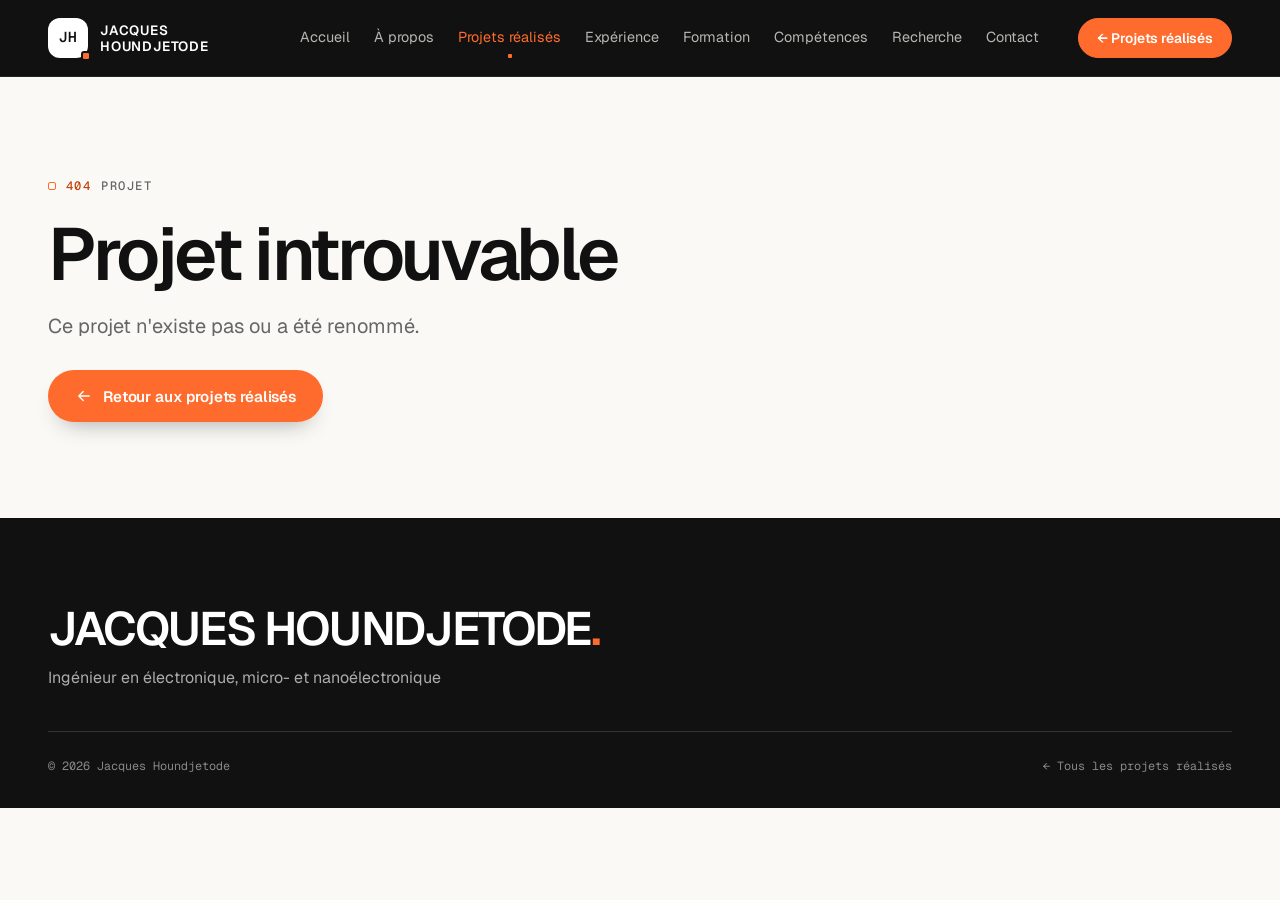
==== projet.html @ 28e97803 "Update portfolio skills section" ====
<!doctype html>
<html lang="fr">
<head>
  <meta charset="utf-8">
  <meta name="viewport" content="width=device-width, initial-scale=1, viewport-fit=cover">
  <title>Projet — Jacques Houndjetode</title>
  <meta name="description" content="Projet électronique de Jacques Houndjetode : conception de carte sous Altium Designer, matériel, PCB, fonctionnement et galerie.">
  <meta name="theme-color" content="#111111">
  <meta property="og:type" content="article">
  <meta property="og:locale" content="fr_FR">
  <meta property="og:title" content="Projet électronique — Jacques Houndjetode">
  <meta property="og:image" content="https://www.votre-domaine.com/assets/img/projets/esp32-typec.webp">
  <link rel="icon" href="assets/img/favicon.svg" type="image/svg+xml">
  <link rel="preconnect" href="https://fonts.googleapis.com">
  <link rel="preconnect" href="https://fonts.gstatic.com" crossorigin>
  <link href="https://fonts.googleapis.com/css2?family=Geist:wght@300..700&family=Geist+Mono:wght@400;500;600&display=swap" rel="stylesheet">
  <link rel="stylesheet" href="assets/css/styles.css">
</head>
<body>
  <a class="skip-link" href="#project-root">Aller au contenu</a>

  <header class="nav" id="nav">
    <div class="container nav__inner">
      <a href="index.html" class="nav__brand" aria-label="Jacques Houndjetode — accueil">
        <span class="brand-mark" aria-hidden="true">JH</span>
        <span class="nav__brand-text">Jacques<br>Houndjetode</span>
      </a>
      <nav aria-label="Navigation principale">
        <ul class="nav__links">
          <li><a href="index.html#accueil">Accueil</a></li>
          <li><a href="index.html#apropos">À propos</a></li>
          <li><a href="index.html#projets" class="is-active" aria-current="true">Projets réalisés</a></li>
          <li><a href="index.html#experience">Expérience</a></li>
          <li><a href="index.html#formation">Formation</a></li>
          <li><a href="index.html#expertise">Compétences</a></li>
          <li><a href="index.html#recherche">Recherche</a></li>
          <li><a href="index.html#contact">Contact</a></li>
        </ul>
      </nav>
      <div class="nav__actions">
        <a class="btn btn-sm btn-cv" href="index.html#projets">← Projets réalisés</a>
      </div>
    </div>
  </header>

  <main id="project-root" tabindex="-1"></main>

  <footer class="footer">
    <div class="container">
      <div class="footer__top">
        <div>
          <p class="footer__name">Jacques Houndjetode<span>.</span></p>
          <p class="footer__title">Ingénieur en électronique, micro- et nanoélectronique</p>
        </div>
        <ul class="footer__links" id="footer-links"></ul>
      </div>
      <div class="footer__bottom">
        <p>© <span id="year">2026</span> Jacques Houndjetode</p>
        <p><a href="index.html#projets">← Tous les projets réalisés</a></p>
      </div>
    </div>
  </footer>

  <script src="data/profile.js"></script>
  <script src="data/contact.js"></script>
  <script src="data/projects.js"></script>
  <script src="assets/js/components.js"></script>
  <script src="assets/js/project.js"></script>
</body>
</html>
---- assets/css/styles.css ----
/* =====================================================================
   JH — Portfolio ingénieur électronique
   Direction : éditorial clair, orange signature, pistes PCB à 90°.
   ===================================================================== */

/* ---------- Tokens ---------- */
:root {
  color-scheme: light;

  /* Fonds */
  --bg: #FAF9F6;                   /* blanc cassé chaud — fond général */
  --white: #FFFFFF;
  --warm: #FFF4ED;                 /* alternance chaude */
  --soft: #F1F0EC;
  --dark: #111111;                 /* header, Skills, footer */
  --dark-2: #181818;

  /* Texte */
  --ink: #111111;                  /* titres */
  --ink-2: #171717;                /* texte principal */
  --grey: #666666;                 /* texte secondaire */
  --grey-2: #8A8A85;
  --on-dark: #F5F5F0;              /* texte sur fond sombre */
  --line: rgba(17, 17, 17, 0.09);
  --line-2: rgba(17, 17, 17, 0.16);

  /* Orange — couleur signature */
  --orange: #FF6B2C;
  --orange-2: #FF9A62;             /* orange clair */
  --orange-dark: #E84D16;          /* orange foncé (hover) */
  --orange-pastel: #FFE5D6;
  --orange-text: #C2410C;          /* orange assombri pour petits textes sur fond clair (contraste AA) */
  --orange-soft: rgba(255, 107, 44, 0.09);
  --orange-line: rgba(255, 107, 44, 0.30);

  /* Cyan — univers technique */
  --cyan: #19C3D1;
  --cyan-2: #67E8F9;
  --cyan-dark: #087F8C;

  /* Vert PCB — touches ponctuelles */
  --pcb: #22C55E;

  --shadow-sm: 0 1px 2px rgba(17, 17, 17, 0.04), 0 4px 12px rgba(17, 17, 17, 0.04);
  --shadow: 0 2px 6px rgba(17, 17, 17, 0.04), 0 24px 48px -20px rgba(17, 17, 17, 0.18);
  --shadow-lg: 0 4px 10px rgba(17, 17, 17, 0.04), 0 40px 80px -30px rgba(17, 17, 17, 0.28);

  --font: "Geist", ui-sans-serif, system-ui, -apple-system, "Segoe UI", Roboto, sans-serif;
  --mono: "Geist Mono", ui-monospace, "SFMono-Regular", Menlo, Consolas, monospace;

  --r: 18px;
  --r-lg: 28px;
  --gutter: clamp(16px, 4vw, 48px);
  --maxw: 1240px;
  --nav-h: 76px;
  --ease: cubic-bezier(0.22, 1, 0.36, 1);
}

/* ---------- Base ---------- */
*, *::before, *::after { box-sizing: border-box; }
html { -webkit-text-size-adjust: 100%; scroll-behavior: smooth; scroll-padding-top: calc(var(--nav-h) + 8px); }
html.is-locked { overflow: hidden; }
body {
  margin: 0; background: var(--bg); color: var(--ink-2);
  font-family: var(--font); font-size: 1rem; line-height: 1.65;
  -webkit-font-smoothing: antialiased; -moz-osx-font-smoothing: grayscale; text-rendering: optimizeLegibility;
  overflow-x: hidden;
}
img, svg { display: block; max-width: 100%; }
a { color: inherit; text-decoration: none; }
button { font: inherit; color: inherit; }
h1, h2, h3, h4 { margin: 0; line-height: 1.08; font-weight: 600; letter-spacing: -0.025em; color: var(--ink); }
p { margin: 0; }
ul, ol { margin: 0; padding: 0; list-style: none; }
code { font-family: var(--mono); font-size: 0.85em; background: var(--soft); padding: 0.1em 0.4em; border-radius: 4px; }
::selection { background: var(--orange); color: #fff; }
:focus-visible { outline: 2px solid var(--orange); outline-offset: 3px; border-radius: 6px; }

.sr-only { position: absolute; width: 1px; height: 1px; padding: 0; margin: -1px; overflow: hidden; clip: rect(0 0 0 0); white-space: nowrap; border: 0; }
.skip-link { position: absolute; left: 16px; top: -60px; z-index: 200; background: var(--ink); color: #fff; padding: 10px 16px; border-radius: 999px; font-weight: 500; transition: top 0.2s; }
.skip-link:focus { top: 12px; }
.container { width: 100%; max-width: calc(var(--maxw) + var(--gutter) * 2); margin-inline: auto; padding-inline: var(--gutter); }
.mono { font-family: var(--mono); }
.icon { width: 18px; height: 18px; flex: none; }
.icon-xs { width: 14px; height: 14px; }

/* ---------- Typographie de section ---------- */
.section { position: relative; padding-block: clamp(88px, 12vw, 160px); }
.section--white { background: var(--white); border-block: 1px solid var(--line); }
.section--warm { background: var(--warm); }
/* Projets réalisés : fond orange clair nettement perceptible, cartes blanches */
.section--projects {
  --peach: #FFE5D6;
  --orange-text: #A93709;          /* plus foncé sur fond pêche (contraste AA) */
  background: linear-gradient(180deg, var(--bg) 0, var(--peach) clamp(80px, 10vw, 140px), var(--peach) calc(100% - clamp(80px, 10vw, 140px)), var(--bg) 100%);
}
.section--projects .eyebrow { color: var(--ink-2); }
.section--projects .lead { color: #5A4A40; }
.section--projects .project-card { background: var(--white); border-color: rgba(255, 107, 44, 0.18); box-shadow: 0 2px 4px rgba(17, 17, 17, 0.04), 0 18px 40px -28px rgba(17, 17, 17, 0.28); }
.section--projects .project-card:hover { border-color: var(--orange); box-shadow: 0 4px 10px rgba(17, 17, 17, 0.06), 0 40px 70px -34px rgba(17, 17, 17, 0.38); }
.section--projects .pc-meta span:last-child { color: var(--orange-text); }
.section--projects .pc-num { color: #fff; background: var(--orange); padding: 2px 7px; border-radius: 5px; }
.section--projects .pc-num::after { display: none; }
.section--projects .link-arrow { color: var(--orange-text); border-color: var(--orange); }
.section--projects .link-arrow:hover { color: var(--ink); border-color: var(--ink); }
.section--projects .filter { background: var(--white); border-color: rgba(255, 107, 44, 0.3); }
.section--projects .filter:hover { border-color: var(--orange); color: var(--orange-text); }
.section--projects .filter[aria-pressed="true"] { background: var(--orange); border-color: var(--orange); color: #fff; }
.section--projects .h2 { color: var(--ink); }
.section--projects .h2::after { content: "."; color: var(--orange); }
.section--projects .project-count { color: #5A4A40; }
.section-head { max-width: 820px; margin-bottom: clamp(40px, 6vw, 72px); }
.eyebrow {
  display: inline-flex; align-items: center; gap: 10px; margin-bottom: 22px;
  font-family: var(--mono); font-size: 0.76rem; font-weight: 500; letter-spacing: 0.12em; text-transform: uppercase; color: var(--grey);
}
.eyebrow b { color: var(--orange-text); font-weight: 500; }
.eyebrow::before { content: ""; width: 8px; height: 8px; border: 1.5px solid var(--orange); border-radius: 2px; }
.h2 { font-size: clamp(2.4rem, 1.4rem + 4vw, 4.6rem); letter-spacing: -0.045em; line-height: 0.98; }
.h3 { font-size: clamp(1.4rem, 1.1rem + 1vw, 2rem); letter-spacing: -0.03em; }
.lead { font-size: clamp(1.06rem, 0.98rem + 0.4vw, 1.25rem); color: var(--grey); margin-top: 20px; max-width: 62ch; line-height: 1.6; }

/* ---------- Boutons ---------- */
.btn {
  --h: 52px;
  display: inline-flex; align-items: center; justify-content: center; gap: 10px;
  height: var(--h); padding: 0 26px; border-radius: 999px;
  font-weight: 600; font-size: 0.95rem; letter-spacing: -0.01em; white-space: nowrap;
  border: 1.5px solid transparent; cursor: pointer;
  transition: transform 0.4s var(--ease), background-color 0.25s, border-color 0.25s, color 0.25s, box-shadow 0.4s var(--ease);
}
.btn .icon { transition: transform 0.4s var(--ease); }
.btn:hover .icon:last-of-type { transform: translateX(3px); }
.btn-sm { --h: 40px; padding: 0 18px; font-size: 0.86rem; }
.btn-lg { --h: 58px; padding: 0 32px; font-size: 1rem; }
.btn-primary { background: var(--orange); color: #fff; box-shadow: 0 12px 24px -14px rgba(17, 17, 17, 0.45); }
.btn-primary:hover { background: var(--orange-dark); transform: translateY(-2px); box-shadow: 0 18px 30px -14px rgba(17, 17, 17, 0.5); }
.btn-secondary { background: var(--white); color: var(--ink); border-color: var(--ink); }
.btn-secondary:hover { border-color: var(--orange); color: var(--orange-text); transform: translateY(-2px); }
.btn-ghost { color: var(--ink); padding-inline: 8px; }
.btn-ghost:hover { color: var(--orange-text); }
.btn-muted { background: var(--soft); color: var(--grey); cursor: default; font-weight: 500; }
.btn[disabled] { opacity: 0.6; cursor: not-allowed; transform: none !important; }
.icon-btn { display: inline-grid; place-items: center; width: 44px; height: 44px; border-radius: 999px; background: var(--white); border: 1px solid var(--line-2); cursor: pointer; transition: border-color 0.2s, color 0.2s; }
.icon-btn:hover { border-color: var(--orange); color: var(--orange-text); }
.link-arrow { display: inline-flex; align-items: center; gap: 8px; font-weight: 600; font-size: 0.95rem; color: var(--ink); border-bottom: 1.5px solid var(--ink); padding-bottom: 2px; transition: color 0.25s, border-color 0.25s, gap 0.35s var(--ease); }
.link-arrow:hover { color: var(--orange-text); border-color: var(--orange); gap: 12px; }
.link-arrow--sm { font-size: 0.86rem; white-space: nowrap; }

/* ---------- Étiquettes ---------- */
.tag-list { display: flex; flex-wrap: wrap; gap: 8px; }
.tag { display: inline-flex; align-items: center; height: 30px; padding: 0 12px; border-radius: 999px; font-size: 0.8rem; font-weight: 500; color: var(--ink-2); background: var(--soft); }
.tag--orange { color: var(--orange-text); background: var(--orange-soft); box-shadow: inset 0 0 0 1px var(--orange-line); }
.badge-todo { display: inline-flex; align-items: center; height: 22px; padding: 0 9px; margin-left: 10px; vertical-align: middle; border-radius: 999px; font-family: var(--mono); font-size: 0.62rem; font-weight: 500; letter-spacing: 0.08em; text-transform: uppercase; color: #8A5A00; background: #FFF3D6; border: 1px dashed #E8B84A; }

/* ---------- Navigation (header noir) ---------- */
.nav { position: fixed; inset: 0 0 auto; z-index: 100; background: var(--dark); border-bottom: 1px solid rgba(255, 255, 255, 0.08); transition: background-color 0.4s, box-shadow 0.4s; }
.nav__inner { display: flex; align-items: center; gap: 28px; height: var(--nav-h); }
.nav.is-compact, .nav.is-open { background: rgba(13, 13, 13, 0.94); backdrop-filter: blur(14px) saturate(140%); -webkit-backdrop-filter: blur(14px) saturate(140%); box-shadow: 0 12px 30px -18px rgba(0, 0, 0, 0.6); }
.nav.is-compact .nav__inner { height: 62px; }
.nav__brand { display: inline-flex; align-items: center; gap: 12px; margin-right: auto; color: #fff; }
.brand-mark { position: relative; display: grid; place-items: center; width: 40px; height: 40px; border-radius: 12px; background: #fff; color: var(--dark); font-family: var(--mono); font-weight: 600; font-size: 0.9rem; }
.brand-mark::after { content: ""; position: absolute; right: -3px; bottom: -3px; width: 10px; height: 10px; border-radius: 3px; background: var(--orange); border: 2px solid var(--dark); }
.nav__brand-text { font-weight: 600; font-size: 0.84rem; letter-spacing: 0.06em; text-transform: uppercase; line-height: 1.2; color: #fff; }
.nav__links { display: flex; gap: 2px; }
.nav__links a { position: relative; display: block; padding: 8px 11px; font-size: 0.9rem; color: rgba(245, 245, 240, 0.72); border-radius: 999px; transition: color 0.2s; }
.nav__links a:hover { color: var(--on-dark); }
.nav__links a.is-active { color: var(--orange); }
.nav__links a::after { content: ""; position: absolute; left: 50%; bottom: 0; width: 4px; height: 4px; margin-left: -2px; border-radius: 1px; background: var(--orange); transform: scale(0); transition: transform 0.35s var(--ease); }
.nav__links a.is-active::after { transform: scale(1); }
.nav__actions { display: flex; align-items: center; gap: 10px; }
.nav__actions .btn-cv { background: var(--orange); color: #fff; border-color: var(--orange); }
.nav__actions .btn-cv:hover { background: var(--orange-dark); border-color: var(--orange-dark); transform: translateY(-1px); }
.nav__toggle { display: none; position: relative; width: 44px; height: 44px; border-radius: 999px; border: 1px solid rgba(255, 255, 255, 0.18); background: transparent; cursor: pointer; }
.nav__toggle span { position: absolute; left: 13px; right: 13px; height: 1.5px; background: var(--on-dark); border-radius: 2px; transition: transform 0.35s var(--ease), top 0.35s var(--ease); }
.nav__toggle span:first-child { top: 18px; } .nav__toggle span:last-child { top: 25px; }
.nav__toggle[aria-expanded="true"] span:first-child { top: 21.5px; transform: rotate(45deg); }
.nav__toggle[aria-expanded="true"] span:last-child { top: 21.5px; transform: rotate(-45deg); }
.mobile-menu { position: fixed; inset: var(--nav-h) 0 0; background: var(--dark); color: var(--on-dark); padding: 16px var(--gutter) 40px; overflow-y: auto; animation: menuIn 0.4s var(--ease); }
.nav.is-compact .mobile-menu { top: 62px; }
.mobile-menu[hidden] { display: none; }
.mobile-menu ol { counter-reset: m; border-top: 1px solid rgba(255, 255, 255, 0.1); }
.mobile-menu li { border-bottom: 1px solid rgba(255, 255, 255, 0.1); }
.mobile-menu li a { display: flex; align-items: baseline; gap: 16px; padding: 15px 0; font-size: 1.5rem; font-weight: 600; letter-spacing: -0.03em; color: var(--on-dark); }
.mobile-menu li a:hover { color: var(--orange); }
.mobile-menu li a::before { counter-increment: m; content: "0" counter(m); font-family: var(--mono); font-size: 0.72rem; font-weight: 500; color: var(--orange); }
.mobile-menu .btn { margin-top: 28px; width: 100%; }
@keyframes menuIn { from { opacity: 0; transform: translateY(-6px); } to { opacity: 1; transform: none; } }
@media (max-width: 1140px) { .nav__links { display: none; } .nav__toggle { display: inline-block; } }
@media (max-width: 480px) { .nav__brand-text { display: none; } }

/* ---------- Hero ---------- */
.hero { position: relative; padding: calc(var(--nav-h) + clamp(40px, 7vw, 96px)) 0 clamp(72px, 9vw, 120px); overflow: hidden; }
.hero__inner { display: grid; grid-template-columns: minmax(0, 1.02fr) minmax(0, 1fr); gap: clamp(40px, 5vw, 80px); align-items: center; }
.status { display: inline-flex; align-items: center; gap: 10px; height: 34px; padding: 0 16px 0 12px; margin-bottom: 32px; border-radius: 999px; background: var(--white); border: 1px solid var(--line); box-shadow: var(--shadow-sm); font-size: 0.82rem; font-weight: 500; color: var(--ink-2); }
.status::before { content: ""; width: 8px; height: 8px; border-radius: 50%; background: var(--pcb); box-shadow: 0 0 0 4px rgba(34, 197, 94, 0.16); }
.hero__name { font-size: clamp(2.5rem, 0.9rem + 5.4vw, 5.2rem); font-weight: 600; line-height: 0.92; letter-spacing: -0.055em; text-transform: uppercase; }
.hero__name span { display: block; white-space: nowrap; }
.hero__name .pad { display: inline-block; width: 0.15em; height: 0.15em; margin-left: 0.05em; border-radius: 0.03em; background: var(--orange); }
.hero__title { margin-top: 30px; font-size: clamp(1.15rem, 1rem + 0.6vw, 1.45rem); font-weight: 500; letter-spacing: -0.02em; max-width: 28ch; line-height: 1.3; }
.hero__tagline { margin-top: 16px; font-size: 1.05rem; color: var(--grey); max-width: 46ch; }
.hero__ctas { display: flex; flex-wrap: wrap; align-items: center; gap: 12px; margin-top: 40px; }
.hero__facts { display: flex; flex-wrap: wrap; gap: 8px 28px; margin-top: 48px; padding-top: 24px; border-top: 1px solid var(--line); font-family: var(--mono); font-size: 0.76rem; letter-spacing: 0.04em; color: var(--grey); }
.hero__facts strong { color: var(--ink); font-weight: 500; }

/* Composition PCB flottante */
.hero__visual { position: relative; aspect-ratio: 1 / 0.96; }
.hero__disc { position: absolute; inset: 6% 2% 4% 8%; border-radius: 50%; background: radial-gradient(circle at 50% 45%, var(--white) 0%, var(--soft) 72%); }
.hero__circuit { position: absolute; inset: 0; width: 100%; height: 100%; overflow: visible; }
.hero__circuit path { fill: none; stroke: var(--orange); stroke-width: 1.4; opacity: 0.55; stroke-dasharray: 900; stroke-dashoffset: 900; animation: draw 3.2s var(--ease) 0.3s forwards; }
.hero__circuit circle { fill: var(--bg); stroke: var(--orange); stroke-width: 1.4; opacity: 0; animation: fadeIn 0.6s ease 2.2s forwards; }
.hero__circuit rect { fill: var(--orange); opacity: 0; animation: fadeIn 0.6s ease 2.4s forwards; }
@keyframes draw { to { stroke-dashoffset: 0; } }
@keyframes fadeIn { to { opacity: 1; } }
.float-card { position: absolute; border-radius: var(--r); background: var(--white); box-shadow: var(--shadow-lg); overflow: hidden; }
.float-card img { width: 100%; height: 100%; object-fit: cover; }
.float-card--main { left: 8%; right: 2%; top: 13%; aspect-ratio: 843 / 557; transform: perspective(1400px) rotateY(-9deg) rotateX(5deg) rotateZ(-2deg); animation: floatA 9s ease-in-out infinite; border: 1px solid var(--line); }
.float-card--photo { left: 0; bottom: 3%; width: 42%; aspect-ratio: 4 / 3; transform: rotate(-5deg); animation: floatB 11s ease-in-out infinite; border: 6px solid var(--white); }
.float-card--top { right: 1%; bottom: 0; width: 22%; aspect-ratio: 332 / 557; transform: rotate(4deg); animation: floatB 12s ease-in-out -4s infinite; border: 5px solid var(--white); }
@keyframes floatA { 50% { transform: perspective(1400px) rotateY(-6deg) rotateX(3deg) rotateZ(-1.2deg) translateY(-10px); } }
@keyframes floatB { 50% { translate: 0 -8px; } }
.chip { position: absolute; z-index: 2; display: inline-flex; align-items: center; gap: 8px; padding: 8px 14px; border-radius: 999px; background: var(--white); box-shadow: var(--shadow); font-family: var(--mono); font-size: 0.72rem; color: var(--ink-2); white-space: nowrap; }
.chip::before { content: ""; width: 6px; height: 6px; border-radius: 1.5px; background: var(--orange); }
.chip--a { top: 3%; left: 12%; }
.chip--b { top: 54%; right: 0; }
.chip--c { bottom: 32%; left: 34%; }
@media (max-width: 980px) { .hero__inner { grid-template-columns: 1fr; } .hero__visual { max-width: 620px; width: 100%; margin-inline: auto; } }
@media (max-width: 560px) { .hero__ctas .btn { flex: 1 1 100%; } .chip--c { display: none; } .chip { font-size: 0.72rem; padding: 6px 11px; } }

/* ---------- Bandeau orange ---------- */
.band { position: relative; background: var(--orange); color: var(--ink); overflow: hidden; }
.band__track { max-width: calc(var(--maxw) + var(--gutter) * 2); margin-inline: auto; padding-inline: var(--gutter); }
.band__list { display: flex; flex-wrap: wrap; justify-content: space-between; align-items: center; gap: 10px 28px; padding: 24px 0; font-family: var(--mono); font-size: 0.82rem; font-weight: 500; letter-spacing: 0.06em; text-transform: uppercase; }
.band__list li { display: flex; align-items: center; gap: 28px; white-space: nowrap; }
.band__list li:last-child::after { display: none; }
.band__list li::after { content: ""; width: 7px; height: 7px; border: 1.5px solid var(--ink); border-radius: 2px; }

/* ---------- Piste PCB signature ---------- */
#main { position: relative; }
.signal-trace { position: absolute; top: 0; left: 0; width: 100%; pointer-events: none; z-index: 0; overflow: visible; }
.signal-trace path { fill: none; stroke-linecap: square; stroke-linejoin: miter; }
.trace-base { stroke: rgba(255, 107, 44, 0.16); stroke-width: 1.5; }
.trace-live { stroke: var(--orange); stroke-width: 1.5; transition: stroke-dashoffset 0.3s linear; }
.trace-head { fill: var(--orange); transition: opacity 0.3s; }
.trace-halo { fill: none; stroke: var(--orange); stroke-width: 1; animation: halo 2.4s ease-out infinite; transform-box: fill-box; transform-origin: center; }
@keyframes halo { from { transform: scale(0.6); opacity: 0.6; } to { transform: scale(2.2); opacity: 0; } }
.trace-stub { stroke: rgba(255, 107, 44, 0.18); stroke-width: 1; transition: stroke 0.6s; }
.trace-via { fill: var(--bg); stroke: rgba(255, 107, 44, 0.35); stroke-width: 1.5; transition: stroke 0.6s, fill 0.6s; }
.trace-label { font-family: var(--mono); font-size: 10px; letter-spacing: 0.12em; fill: var(--grey-2); transition: fill 0.6s; }
.trace-pad { fill: var(--bg); stroke: rgba(255, 107, 44, 0.4); stroke-width: 1.5; transition: fill 0.6s; }
.trace-node.is-on .trace-via { stroke: var(--orange); fill: var(--orange); }
.trace-node.is-on .trace-stub { stroke: rgba(255, 107, 44, 0.55); }
.trace-node.is-on .trace-label { fill: var(--orange-text); }
.trace-node--end.is-on .trace-pad { fill: var(--orange); }
#main > section, #main > .band { position: relative; z-index: 1; }

/* ---------- Apparition ---------- */
[data-reveal] { opacity: 0; transform: translate3d(0, 24px, 0); transition: opacity 0.9s var(--ease), transform 0.9s var(--ease); transition-delay: var(--d, 0ms); }
[data-reveal].is-visible { opacity: 1; transform: none; }
.project-card.is-entering { animation: cardIn 0.6s var(--ease) both; animation-delay: var(--d, 0ms); }
@keyframes cardIn { from { opacity: 0; transform: translateY(14px); } to { opacity: 1; transform: none; } }

/* ---------- À propos ---------- */
.about { display: grid; grid-template-columns: minmax(0, 0.85fr) minmax(0, 1.15fr); gap: clamp(40px, 7vw, 112px); align-items: start; }
.about__figure { position: sticky; top: calc(var(--nav-h) + 24px); margin: 0; }
.about__img { position: relative; border-radius: var(--r-lg); overflow: hidden; aspect-ratio: 3 / 4; background: var(--soft); }
.about__img img { width: 100%; height: 100%; object-fit: cover; transition: transform 1.6s var(--ease); }
.about__figure:hover .about__img img { transform: scale(1.03); }
.about__figure figcaption { margin-top: 14px; font-family: var(--mono); font-size: 0.74rem; color: var(--grey); }
.about__lead { font-size: clamp(1.4rem, 1.05rem + 1.3vw, 2.1rem); font-weight: 500; line-height: 1.25; letter-spacing: -0.03em; margin-top: 28px; }
.about__text p { color: var(--grey); font-size: 1.04rem; margin-top: 18px; max-width: 62ch; }
.about__keywords { margin-top: 36px; }
.about__meta { display: grid; grid-template-columns: repeat(2, minmax(0, 1fr)); gap: 24px 40px; margin-top: 48px; padding-top: 32px; border-top: 1px solid var(--line); }
.meta-label { font-family: var(--mono); font-size: 0.72rem; letter-spacing: 0.12em; text-transform: uppercase; color: var(--grey); margin-bottom: 10px; }
.meta-list li { font-size: 0.96rem; padding: 3px 0; }
.meta-list li span { color: var(--grey); }
.about__cta { display: flex; flex-wrap: wrap; gap: 12px; margin-top: 40px; }
@media (max-width: 900px) { .about { grid-template-columns: 1fr; } .about__figure { position: static; max-width: 520px; } .about__img { aspect-ratio: 4 / 3; } }
@media (max-width: 520px) { .about__meta { grid-template-columns: 1fr; } }

/* ---------- Projets ---------- */
.filters { display: flex; flex-wrap: wrap; gap: 8px; }
.filter { height: 40px; padding: 0 18px; border-radius: 999px; border: 1px solid var(--line-2); background: var(--white); font-size: 0.88rem; font-weight: 500; color: var(--ink-2); cursor: pointer; transition: all 0.3s var(--ease); }
.filter:hover { border-color: var(--ink); }
.filter[aria-pressed="true"] { background: var(--ink); color: #fff; border-color: var(--ink); }
.project-count { font-family: var(--mono); font-size: 0.74rem; color: var(--grey); margin-top: 14px; min-height: 1.2em; }
.project-grid { display: grid; grid-template-columns: repeat(2, minmax(0, 1fr)); gap: clamp(20px, 2.6vw, 36px); margin-top: 28px; }
.project-card[hidden] { display: none; }
.project-card { display: flex; flex-direction: column; border-radius: var(--r-lg); background: var(--white); border: 1px solid var(--line); overflow: hidden; transition: box-shadow 0.6s var(--ease), transform 0.6s var(--ease), border-color 0.4s; }
.project-card:hover { box-shadow: var(--shadow-lg); transform: translateY(-4px); border-color: transparent; }
.pc-status { position: absolute; right: 14px; top: 14px; z-index: 2; display: inline-flex; align-items: center; gap: 7px; padding: 5px 11px; border-radius: 999px; background: rgba(255, 255, 255, 0.94); box-shadow: var(--shadow-sm); font-family: var(--mono); font-size: 0.72rem; font-weight: 500; color: var(--ink-2); }
.pc-status::before { content: ""; width: 7px; height: 7px; border-radius: 50%; background: var(--pcb); box-shadow: 0 0 0 3px rgba(34, 197, 94, 0.18); }
.pc-media { position: relative; display: block; aspect-ratio: 16 / 10.5; overflow: hidden; background: linear-gradient(180deg, #F6F6F4, #ECECE9); }
.pc-media__img { width: 100%; height: 100%; object-fit: contain; transition: transform 1.2s var(--ease); }
img.pc-media__img { padding: 4%; }
.project-card:hover .pc-media__img { transform: scale(1.045); }
.pc-body { display: flex; flex-direction: column; flex: 1; padding: clamp(22px, 2.6vw, 34px); }
.pc-meta { display: flex; align-items: center; gap: 12px; font-family: var(--mono); font-size: 0.74rem; letter-spacing: 0.06em; text-transform: uppercase; color: var(--grey); }
.pc-num { color: var(--orange-text); font-weight: 500; }
.pc-num::after { content: ""; display: inline-block; width: 18px; height: 1px; background: var(--line-2); margin-left: 12px; vertical-align: middle; }
.pc-title { margin-top: 14px; font-size: clamp(1.35rem, 1.1rem + 0.8vw, 1.8rem); letter-spacing: -0.03em; }
.pc-title a { transition: color 0.25s; }
.pc-title a:hover { color: var(--orange-text); }
.pc-summary { margin-top: 12px; color: var(--grey); font-size: 0.97rem; }
.pc-body .tag-list { margin-top: 20px; }
.pc-actions { display: flex; flex-wrap: wrap; align-items: center; justify-content: space-between; gap: 14px; margin-top: auto; padding-top: 28px; }
.project-card--featured { grid-column: 1 / -1; display: grid; grid-template-columns: minmax(0, 1.25fr) minmax(0, 1fr); }
.project-card--featured .pc-media { aspect-ratio: auto; min-height: 420px; }
.project-card--featured .pc-body { padding: clamp(28px, 4vw, 56px); justify-content: center; }
.project-card--featured .pc-title { font-size: clamp(1.7rem, 1.2rem + 1.6vw, 2.6rem); }
.project-card--featured .pc-actions { margin-top: 0; padding-top: 36px; justify-content: flex-start; gap: 24px; }
@media (max-width: 900px) { .project-grid { grid-template-columns: 1fr; } .project-card--featured { grid-template-columns: 1fr; } .project-card--featured .pc-media { min-height: 0; aspect-ratio: 16 / 10.5; } }

/* Fiche technique (projet sans visuel publié) */
.spec-visual { position: relative; display: flex; flex-direction: column; justify-content: space-between; width: 100%; height: 100%; padding: clamp(20px, 3vw, 32px); background: var(--soft); transition: transform 1.2s var(--ease); }
.spec-visual__trace { position: absolute; right: 0; top: 0; width: 46%; height: auto; }
.spec-visual__trace path { fill: none; stroke: var(--orange); stroke-width: 1.2; opacity: 0.5; vector-effect: non-scaling-stroke; }
.spec-visual__trace circle { fill: var(--soft); stroke: var(--orange); stroke-width: 1.2; vector-effect: non-scaling-stroke; }
.spec-visual__num { position: relative; font-family: var(--mono); font-size: 0.78rem; color: var(--orange-text); }
.spec-visual__list { position: relative; display: flex; flex-wrap: wrap; gap: 4px 18px; font-size: clamp(1.4rem, 1rem + 1.6vw, 2.2rem); font-weight: 600; letter-spacing: -0.035em; line-height: 1.15; }
.spec-visual__list li + li::before { content: "/"; margin-right: 18px; color: var(--orange); font-weight: 400; }
.spec-visual__note { position: relative; font-family: var(--mono); font-size: 0.7rem; color: var(--grey); }

/* ---------- Timelines (expérience / formation) ---------- */
.timeline { position: relative; border-left: 1.5px solid var(--orange); margin-left: 6px; }
.tl-item { position: relative; display: grid; grid-template-columns: 200px minmax(0, 1fr); gap: 12px 40px; padding: 0 0 48px 36px; }
.tl-item:last-child { padding-bottom: 0; }
.tl-item::before { content: ""; position: absolute; left: -6.5px; top: 6px; width: 11px; height: 11px; border-radius: 2px; background: var(--bg); border: 1.5px solid var(--orange); }
.section--white .tl-item::before { background: var(--white); }
.timeline--edu .tl-item { grid-template-columns: 1fr; }
.tl-period { font-family: var(--mono); font-size: 0.8rem; color: var(--ink); padding-top: 2px; }
.tl-loc { font-family: var(--mono); font-size: 0.76rem; color: var(--grey); margin-top: 4px; }
.tl-title { font-size: clamp(1.25rem, 1.05rem + 0.6vw, 1.6rem); letter-spacing: -0.03em; }
.tl-logo { width: 56px; height: 56px; margin-bottom: 16px; padding: 6px; border-radius: 14px; background: var(--white); border: 1px solid var(--line); object-fit: contain; }
.tl-org { margin-top: 6px; color: var(--orange-text); font-weight: 500; }
.tl-spec { margin-top: 6px; font-weight: 500; }
.tl-desc { margin-top: 14px; color: var(--grey); max-width: 68ch; }
.tl-what .tag-list { margin-top: 18px; }
.tl-projects { display: flex; flex-wrap: wrap; gap: 6px 14px; margin-top: 18px; font-size: 0.9rem; }
.tl-projects span { color: var(--grey); }
.tl-projects a { border-bottom: 1px solid var(--line-2); transition: color 0.2s, border-color 0.2s; }
.tl-projects a:hover { color: var(--orange-text); border-color: var(--orange); }
@media (max-width: 720px) { .tl-item { grid-template-columns: 1fr; padding-left: 26px; } }

.edu-grid { display: grid; grid-template-columns: minmax(0, 1.15fr) minmax(0, 0.85fr); gap: clamp(40px, 6vw, 96px); align-items: start; }
.sub-title { font-family: var(--mono); font-size: 0.76rem; font-weight: 500; letter-spacing: 0.12em; text-transform: uppercase; color: var(--grey); margin-bottom: 28px; }
.tl-points { display: grid; gap: 8px; margin-top: 16px; max-width: 72ch; }
.tl-points li { position: relative; padding-left: 20px; color: var(--grey); }
.tl-points li::before { content: ""; position: absolute; left: 0; top: 0.72em; width: 8px; height: 1.5px; background: var(--orange); }
.pubs { border-top: 1px solid var(--ink); }
.pub { padding: 22px 0; border-bottom: 1px solid var(--line-2); }
.pub__venue { font-family: var(--mono); font-size: 0.76rem; letter-spacing: 0.06em; color: var(--orange-text); }
.pub__title { margin-top: 8px; font-size: 1.2rem; font-weight: 500; letter-spacing: -0.02em; line-height: 1.35; }
.pub__title a { border-bottom: 1px solid var(--line-2); transition: color 0.2s, border-color 0.2s; }
.pub__title a:hover { color: var(--orange-text); border-color: var(--orange); }
.pub__title .icon { display: inline; vertical-align: -1px; }
.certs-head { display: flex; flex-wrap: wrap; align-items: baseline; justify-content: space-between; gap: 8px 24px; margin-top: clamp(64px, 8vw, 104px); padding-top: 28px; border-top: 1px solid var(--ink); }
.certs-head .sub-title { margin-bottom: 0; }
.certs-head p { color: var(--grey); font-size: 0.92rem; }
.certs { display: grid; grid-template-columns: repeat(3, minmax(0, 1fr)); gap: clamp(16px, 2vw, 24px); margin-top: 28px; }
.certs > li { display: flex; }
.cert-card { position: relative; display: flex; flex-direction: column; width: 100%; border-radius: var(--r); background: var(--white); border: 1px solid var(--line); overflow: hidden; transition: box-shadow 0.6s var(--ease), transform 0.6s var(--ease); }
.cert-card.is-link:hover { box-shadow: var(--shadow-lg); transform: translateY(-4px); }
.cert-card__thumb { position: relative; aspect-ratio: 16 / 10; overflow: hidden; background: var(--soft); border-bottom: 1px solid var(--line); }
.cert-card__thumb img { width: 100%; height: 100%; object-fit: cover; transition: transform 1s var(--ease); }
.cert-card.is-link:hover .cert-card__thumb img { transform: scale(1.04); }
.cert-card__ph { display: flex; flex-direction: column; justify-content: center; gap: 10px; height: 100%; padding: 24px 28px; background: linear-gradient(135deg, var(--white), var(--soft)); }
.cert-card__ph span { font-family: var(--mono); font-size: 0.72rem; letter-spacing: 0.12em; text-transform: uppercase; color: var(--orange-text); }
.cert-card__ph strong { font-size: 1.15rem; font-weight: 600; letter-spacing: -0.02em; line-height: 1.25; }
.cert-card__open { position: absolute; right: 12px; top: 12px; display: grid; place-items: center; width: 36px; height: 36px; border-radius: 999px; background: var(--white); color: var(--orange-text); box-shadow: var(--shadow-sm); opacity: 0; transform: translateY(4px); transition: opacity 0.35s var(--ease), transform 0.35s var(--ease); }
.cert-card.is-link:hover .cert-card__open, .cert-card:has(.cert-card__link:focus-visible) .cert-card__open { opacity: 1; transform: none; }
.cert-card__body { padding: 18px 20px 22px; }
.cert-card__name { font-size: 1.02rem; letter-spacing: -0.02em; line-height: 1.3; }
.cert-card__link::after { content: ""; position: absolute; inset: 0; z-index: 1; border-radius: inherit; }
.cert-card__link:focus-visible { outline: none; }
.cert-card:has(.cert-card__link:focus-visible) { outline: 2px solid var(--orange); outline-offset: 3px; }
.cert-card__verify { position: relative; z-index: 2; display: inline-flex; align-items: center; gap: 6px; margin-top: 12px; font-size: 0.84rem; font-weight: 600; border-bottom: 1.5px solid var(--ink); padding-bottom: 1px; transition: color 0.2s, border-color 0.2s; }
.cert-card__verify:hover { color: var(--orange-text); border-color: var(--orange); }
.cert-card.is-link { cursor: zoom-in; }
.cert-card__meta { margin-top: 6px; font-family: var(--mono); font-size: 0.76rem; color: var(--grey); }
@media (max-width: 960px) { .edu-grid { grid-template-columns: 1fr; } .certs { grid-template-columns: repeat(2, minmax(0, 1fr)); } }
@media (max-width: 600px) { .certs { grid-template-columns: 1fr; } }

/* ---------- Skills (section sombre, accent cyan) ---------- */
#expertise {
  --tech: var(--cyan);
  --tech-soft: rgba(25, 195, 209, 0.08);
  --tech-line: rgba(25, 195, 209, 0.38);
  background: var(--dark); color: var(--on-dark);
}
.skills-title { display: flex; align-items: baseline; gap: 18px; margin-bottom: clamp(40px, 6vw, 72px); font-size: clamp(2.4rem, 1.4rem + 4vw, 4.6rem); letter-spacing: -0.045em; line-height: 1; color: #fff; }
.skills-title__num { font-family: var(--mono); font-size: 0.9rem; font-weight: 500; letter-spacing: 0.04em; color: var(--cyan); }
.skills-grid { display: grid; grid-template-columns: repeat(2, minmax(0, 1fr)); gap: clamp(36px, 4.5vw, 56px) clamp(32px, 5vw, 80px); }
.skill-cat__title { display: flex; align-items: center; gap: 12px; margin-bottom: 18px; font-family: var(--mono); font-size: 0.86rem; font-weight: 600; letter-spacing: 0.14em; text-transform: uppercase; color: var(--cyan); }
.skill-cat--research { grid-column: 1 / -1; padding: clamp(22px, 3vw, 32px); border-radius: var(--r); border: 1px dashed var(--tech-line); background: linear-gradient(135deg, rgba(25, 195, 209, 0.07), transparent 70%); }
.skill-cat__tag { padding: 3px 8px; border-radius: 4px; font-size: 0.66rem; letter-spacing: 0.1em; color: var(--dark); background: var(--cyan); }
.skill-list { display: flex; flex-wrap: wrap; gap: 8px; }
.skill-badge {
  display: inline-flex; align-items: center; gap: 8px; min-height: 38px; max-width: 100%; padding: 7px 13px; border-radius: 6px;
  font-family: var(--mono); font-size: 0.84rem; line-height: 1.3; color: #D8D4CC;
  background: #181818; border: 1px solid #333333;
  transition: transform 0.25s var(--ease), border-color 0.25s, background-color 0.25s, box-shadow 0.25s, color 0.25s;
}
.skill-badge:hover { transform: translateY(-2px); border-color: var(--orange); color: #fff; background: #1D1D1D; box-shadow: 0 8px 18px -10px rgba(0, 0, 0, 0.6); }
.skill-badge__logo { width: 16px; height: 16px; flex: none; object-fit: contain; }
.skill-badge__glyph { width: 14px; height: 14px; flex: none; fill: none; stroke: #6F6B64; stroke-width: 1.2; stroke-linecap: round; transition: stroke 0.25s; }
.skill-badge:hover .skill-badge__glyph { stroke: var(--orange); }
.skill-badge--core { border-color: var(--tech-line); background: rgba(25, 195, 209, 0.1); color: #fff; font-weight: 600; }
.skill-badge__core { padding: 2px 6px; margin-left: 2px; border-radius: 4px; font-size: 0.62rem; font-weight: 600; letter-spacing: 0.1em; text-transform: uppercase; color: var(--dark); background: var(--cyan); }
.skill-cat--research .skill-badge { background: #161616; }
#expertise .tl-item::before { background: var(--dark); }
@media (max-width: 860px) { .skills-grid { grid-template-columns: 1fr; } }
@media (max-width: 480px) { .skill-badge { font-size: 0.8rem; min-height: 34px; padding: 6px 11px; } }

/* ---------- Recherche ---------- */
.research { position: relative; border-radius: var(--r-lg); background: var(--ink); color: #fff; padding: clamp(28px, 5vw, 72px); overflow: hidden; }
.research::before { content: ""; position: absolute; right: -120px; top: -120px; width: 420px; height: 420px; border-radius: 50%; border: 1px solid rgba(255, 107, 44, 0.35); }
.research::after { content: ""; position: absolute; right: -40px; top: -40px; width: 260px; height: 260px; border-radius: 50%; border: 1px dashed rgba(255, 255, 255, 0.12); animation: spin 120s linear infinite; }
@keyframes spin { to { transform: rotate(360deg); } }
.research .eyebrow { color: rgba(255, 255, 255, 0.6); }
.research .eyebrow b { color: var(--orange-2); }
.research .pipe-node__label i { color: var(--cyan); }
.research__grid { position: relative; z-index: 1; display: grid; grid-template-columns: minmax(0, 1.2fr) minmax(0, 0.8fr); gap: clamp(36px, 6vw, 88px); }
.research__title { font-size: clamp(1.6rem, 1.1rem + 1.8vw, 2.8rem); letter-spacing: -0.035em; line-height: 1.12; }
.research__title em { font-style: normal; color: var(--orange-2); }
.research__text { margin-top: 36px; display: grid; gap: 26px; }
.research__text h3, .research__bottom h3 { font-family: var(--mono); font-size: 0.72rem; font-weight: 500; letter-spacing: 0.14em; text-transform: uppercase; color: var(--orange-2); margin-bottom: 10px; }
.research__text p { color: rgba(255, 255, 255, 0.74); }
.pipeline { position: relative; display: flex; flex-direction: column; }
.pipe-node { position: relative; padding: 16px 20px; border-radius: 14px; border: 1px solid rgba(255, 255, 255, 0.16); background: rgba(255, 255, 255, 0.03); transition: border-color 0.4s, background 0.4s; }
.pipe-node:hover { border-color: var(--orange); background: rgba(255, 107, 44, 0.06); }
.pipe-node__label { display: flex; align-items: center; gap: 12px; font-family: var(--mono); font-size: 0.84rem; font-weight: 500; letter-spacing: 0.08em; text-transform: uppercase; }
.pipe-node__label i { font-style: normal; color: var(--orange-2); font-size: 0.72rem; }
.pipe-node__detail { margin-top: 4px; font-size: 0.88rem; color: rgba(255, 255, 255, 0.62); }
.pipe-node:nth-child(3) { border-color: rgba(255, 107, 44, 0.6); }
.pipe-node:last-child { background: var(--orange); border-color: var(--orange); }
.pipe-node:last-child .pipe-node__label i, .pipe-node:last-child .pipe-node__detail { color: rgba(255, 255, 255, 0.92); }
.pipe-link { position: relative; height: 30px; margin-left: 30px; width: 1.5px; background: rgba(255, 107, 44, 0.45); overflow: hidden; }
.pipe-link::after { content: ""; position: absolute; left: 0; top: -40%; width: 100%; height: 40%; background: linear-gradient(transparent, #fff, transparent); animation: down 2.4s linear infinite; }
@keyframes down { to { top: 110%; } }
.research__bottom { position: relative; z-index: 1; display: grid; grid-template-columns: repeat(3, minmax(0, 1fr)); gap: 32px; margin-top: clamp(40px, 6vw, 72px); padding-top: 36px; border-top: 1px solid rgba(255, 255, 255, 0.14); }
.research__bottom li { color: rgba(255, 255, 255, 0.8); font-size: 0.94rem; padding: 7px 0; border-bottom: 1px solid rgba(255, 255, 255, 0.08); }
@media (max-width: 960px) { .research__grid { grid-template-columns: 1fr; } .research__bottom { grid-template-columns: 1fr; } }

/* ---------- Contact ---------- */
.contact__title { font-size: clamp(3rem, 1.2rem + 7vw, 7.4rem); letter-spacing: -0.06em; line-height: 0.92; }
.contact__title span { color: var(--orange); }
.contact__grid { display: grid; grid-template-columns: minmax(0, 1fr) minmax(0, 1fr); gap: clamp(40px, 6vw, 96px); margin-top: clamp(40px, 6vw, 72px); align-items: start; }
.contact__text { font-size: clamp(1.1rem, 1rem + 0.4vw, 1.3rem); color: var(--grey); max-width: 46ch; }
.contact-links { margin-top: 36px; border-top: 1px solid var(--ink); }
.contact-link { display: flex; align-items: center; justify-content: space-between; gap: 16px; padding: 20px 0; border-bottom: 1px solid var(--line-2); transition: color 0.25s; }
.contact-link__value { transition: transform 0.4s var(--ease); }
.contact-link:hover { color: var(--orange-text); }
.contact-link:hover .contact-link__value { transform: translateX(6px); }
.contact-link__label { font-family: var(--mono); font-size: 0.74rem; letter-spacing: 0.12em; text-transform: uppercase; color: var(--grey); min-width: 90px; }
.contact-link__value { flex: 1; font-size: clamp(1rem, 0.9rem + 0.5vw, 1.3rem); font-weight: 500; letter-spacing: -0.02em; overflow-wrap: anywhere; }
.contact__ctas { display: flex; flex-wrap: wrap; gap: 12px; margin-top: 36px; }
.form-card { padding: clamp(24px, 3vw, 40px); border-radius: var(--r-lg); background: var(--white); border: 1px solid var(--line); box-shadow: var(--shadow); }
.form-card h3 { font-size: 1.25rem; margin-bottom: 22px; }
.contact-form { display: grid; gap: 16px; }
.field-row { display: grid; grid-template-columns: 1fr 1fr; gap: 16px; }
.field { display: grid; gap: 7px; }
.field label { font-size: 0.84rem; font-weight: 500; color: var(--ink-2); }
.field input, .field textarea { width: 100%; padding: 13px 15px; border-radius: 12px; font: inherit; font-size: 0.98rem; color: var(--ink); background: var(--bg); border: 1px solid var(--line-2); transition: border-color 0.2s, box-shadow 0.2s, background 0.2s; }
.field textarea { resize: vertical; min-height: 140px; }
.field input:focus, .field textarea:focus { outline: none; border-color: var(--orange); background: var(--white); box-shadow: 0 0 0 4px var(--orange-soft); }
.field.has-error input, .field.has-error textarea { border-color: #D93025; }
.field-error { font-size: 0.82rem; color: #B3261E; }
.hp { position: absolute !important; left: -10000px; width: 1px; height: 1px; overflow: hidden; }
.form-foot { display: flex; flex-wrap: wrap; align-items: center; justify-content: space-between; gap: 14px; margin-top: 4px; }
.form-note { display: flex; align-items: center; gap: 8px; font-size: 0.82rem; color: var(--grey); }
.form-status { min-height: 1.4em; font-size: 0.9rem; color: var(--grey); }
.form-status.is-ok { color: #1E7A45; }
.form-status.is-error { color: #B3261E; }
@media (max-width: 900px) { .contact__grid { grid-template-columns: 1fr; } }
@media (max-width: 560px) { .field-row { grid-template-columns: 1fr; } .form-foot .btn { width: 100%; } .contact-link__label { min-width: 70px; } }

/* ---------- Pied de page ---------- */
.footer { background: var(--ink); color: #fff; padding: clamp(48px, 7vw, 88px) 0 32px; }
.footer__top { display: flex; flex-wrap: wrap; justify-content: space-between; align-items: flex-end; gap: 32px; padding-bottom: 40px; border-bottom: 1px solid rgba(255, 255, 255, 0.14); }
.footer__name { font-size: clamp(1.6rem, 1rem + 2.4vw, 3rem); font-weight: 600; letter-spacing: -0.045em; text-transform: uppercase; line-height: 1; }
.footer__name span { color: var(--orange); }
.footer__title { margin-top: 12px; color: rgba(255, 255, 255, 0.65); }
.footer__links { display: flex; flex-wrap: wrap; gap: 8px 28px; }
.footer__links a { display: inline-flex; align-items: center; gap: 6px; color: rgba(255, 255, 255, 0.85); transition: color 0.2s; }
.footer__links a:hover { color: var(--orange-2); }
.footer__bottom { display: flex; flex-wrap: wrap; justify-content: space-between; gap: 12px; padding-top: 24px; font-family: var(--mono); font-size: 0.74rem; color: rgba(255, 255, 255, 0.5); }
.footer__bottom a:hover { color: #fff; }

/* ---------- Galerie & visionneuse ---------- */
.gallery { display: grid; grid-template-columns: repeat(auto-fill, minmax(260px, 1fr)); gap: 18px; }
.gallery__btn { position: relative; display: block; width: 100%; padding: 0; border: 1px solid var(--line); border-radius: var(--r); overflow: hidden; background: #EFEFEC; cursor: zoom-in; transition: box-shadow 0.5s var(--ease); }
.gallery__btn img { width: 100%; aspect-ratio: 4 / 3; object-fit: cover; transition: transform 1s var(--ease); }
.gallery__btn:hover { box-shadow: var(--shadow); }
.gallery__btn:hover img { transform: scale(1.04); }
.gallery__zoom { position: absolute; right: 12px; bottom: 12px; display: grid; place-items: center; width: 38px; height: 38px; border-radius: 999px; background: var(--white); color: var(--orange-text); box-shadow: var(--shadow-sm); opacity: 0; transform: translateY(4px); transition: all 0.35s var(--ease); }
.gallery__btn:hover .gallery__zoom, .gallery__btn:focus-visible .gallery__zoom { opacity: 1; transform: none; }
.gallery__cap { margin-top: 10px; font-family: var(--mono); font-size: 0.74rem; color: var(--grey); }
.lightbox { width: 100vw; height: 100vh; max-width: none; max-height: none; margin: 0; padding: 0; border: 0; background: rgba(250, 250, 247, 0.97); color: var(--ink); }
.lightbox::backdrop { background: rgba(17, 17, 17, 0.4); }
.lightbox[open] { display: grid; grid-template-rows: auto 1fr auto; animation: menuIn 0.35s var(--ease); }
.lightbox__bar { display: flex; align-items: center; gap: 16px; padding: 14px var(--gutter); border-bottom: 1px solid var(--line); }
.lightbox__cap { flex: 1; font-family: var(--mono); font-size: 0.82rem; }
.lightbox__hint { font-size: 0.8rem; color: var(--grey); }
.lightbox__stage { position: relative; display: grid; place-items: center; overflow: hidden; padding: 24px clamp(16px, 7vw, 96px); cursor: zoom-in; }
.lightbox__stage.is-zoomed { cursor: zoom-out; }
.lightbox__img { max-width: 100%; max-height: calc(100vh - 170px); object-fit: contain; border-radius: 10px; box-shadow: var(--shadow); transition: transform 0.35s var(--ease); background: #fff; }
.lightbox__nav { position: absolute; top: 50%; transform: translateY(-50%); }
.lightbox__nav.prev { left: 16px; } .lightbox__nav.next { right: 16px; }
.lightbox.is-single .lightbox__nav, .lightbox.is-single .lightbox__count { display: none; }
.lightbox__count { text-align: center; padding: 12px; font-family: var(--mono); font-size: 0.76rem; color: var(--grey); }
@media (max-width: 640px) { .lightbox__hint { display: none; } }

/* ---------- Page projet ---------- */
.pd-hero { padding: calc(var(--nav-h) + clamp(32px, 5vw, 64px)) 0 clamp(48px, 6vw, 80px); }
.back-link { display: flex; width: fit-content; align-items: center; gap: 8px; margin-bottom: 36px; font-size: 0.92rem; color: var(--grey); transition: color 0.2s, gap 0.3s var(--ease); }
.back-link:hover { color: var(--orange-text); gap: 12px; }
.pd-hero__inner { display: grid; grid-template-columns: minmax(0, 1fr) minmax(0, 1.1fr); gap: clamp(32px, 5vw, 80px); align-items: center; }
.pd-title { font-size: clamp(2.1rem, 1.2rem + 3.2vw, 4rem); letter-spacing: -0.05em; line-height: 1; }
.pd-facts { display: grid; grid-template-columns: repeat(2, minmax(0, 1fr)); gap: 18px 28px; margin: 36px 0 0; padding-top: 24px; border-top: 1px solid var(--line); }
.pd-facts dt { font-family: var(--mono); font-size: 0.7rem; letter-spacing: 0.12em; text-transform: uppercase; color: var(--grey); }
.pd-facts dd { margin: 4px 0 0; font-size: 0.96rem; font-weight: 500; }
.pd-facts div:first-child { grid-column: 1 / -1; }
.pd-actions { display: flex; flex-wrap: wrap; gap: 12px; margin-top: 32px; }
.pd-hero__visual { position: relative; border-radius: var(--r-lg); overflow: hidden; background: linear-gradient(180deg, #F6F6F4, #ECECE9); box-shadow: var(--shadow-lg); aspect-ratio: 4 / 3; }
.pd-hero__visual img { width: 100%; height: 100%; object-fit: contain; padding: 4%; }
.pd-hero__visual .spec-visual { position: absolute; inset: 0; }
.pd-body { padding-bottom: clamp(56px, 8vw, 112px); }
.pd-block { display: grid; grid-template-columns: 260px minmax(0, 1fr); gap: 20px 56px; padding: clamp(36px, 5vw, 56px) 0; border-top: 1px solid var(--line-2); }
.pd-block__head { display: flex; gap: 14px; align-items: baseline; }
.pd-block__num { font-family: var(--mono); font-size: 0.8rem; color: var(--orange-text); }
.pd-block__title { font-size: clamp(1.25rem, 1.05rem + 0.6vw, 1.6rem); letter-spacing: -0.03em; }
.pd-block__body > p { color: var(--grey); font-size: 1.04rem; max-width: 68ch; }
.pd-block__body > p + p { margin-top: 14px; }
.steps { counter-reset: s; display: grid; }
.steps li { counter-increment: s; display: grid; grid-template-columns: 48px minmax(0, 1fr); gap: 12px; padding: 14px 0; border-bottom: 1px solid var(--line); color: var(--ink-2); }
.steps li::before { content: counter(s, decimal-leading-zero); font-family: var(--mono); font-size: 0.82rem; color: var(--orange-text); padding-top: 2px; }
.checks li { display: flex; gap: 12px; padding: 8px 0; color: var(--ink-2); }
.checks .icon { color: var(--orange); margin-top: 4px; }
.table-wrap { overflow-x: auto; border-radius: var(--r); border: 1px solid var(--line); background: var(--white); }
.table-wrap + .table-wrap { margin-top: 16px; }
.parts { width: 100%; border-collapse: collapse; font-size: 0.94rem; }
.parts th { text-align: left; font-family: var(--mono); font-size: 0.7rem; font-weight: 500; letter-spacing: 0.12em; text-transform: uppercase; color: var(--grey); padding: 14px 18px; border-bottom: 1px solid var(--line); background: var(--bg); }
.parts td { padding: 14px 18px; border-bottom: 1px solid var(--line); color: var(--grey); vertical-align: top; }
.parts tr:last-child td { border-bottom: 0; }
.parts td:first-child { color: var(--ink); font-weight: 600; white-space: nowrap; }
.specs { display: grid; grid-template-columns: repeat(auto-fill, minmax(200px, 1fr)); gap: 12px; }
.spec { padding: 18px 20px; border-radius: var(--r); background: var(--white); border: 1px solid var(--line); }
.spec dt { font-family: var(--mono); font-size: 0.7rem; letter-spacing: 0.12em; text-transform: uppercase; color: var(--grey); }
.spec dd { margin: 8px 0 0; font-weight: 600; letter-spacing: -0.01em; }
.specs + .checks { margin-top: 20px; }
.files { display: flex; flex-wrap: wrap; gap: 12px; margin-top: 24px; }
.altium-band { position: relative; display: flex; flex-wrap: wrap; align-items: center; justify-content: space-between; gap: 24px; margin-top: clamp(40px, 6vw, 64px); padding: clamp(28px, 4vw, 48px); border-radius: var(--r-lg); background: var(--white); border: 1px solid var(--orange-line); box-shadow: 0 0 0 6px var(--orange-soft); }
.altium-band p { color: var(--grey); margin-top: 8px; max-width: 52ch; }
.pd-pager { display: grid; grid-template-columns: 1fr 1fr; gap: 16px; margin-top: 40px; }
.pd-pager__link { display: flex; flex-direction: column; gap: 6px; padding: 22px 24px; border-radius: var(--r); border: 1px solid var(--line); background: var(--white); transition: border-color 0.3s, transform 0.5s var(--ease); }
.pd-pager__link:hover { border-color: var(--orange); transform: translateY(-2px); }
.pd-pager__link .mono { display: inline-flex; align-items: center; gap: 6px; font-size: 0.72rem; letter-spacing: 0.12em; text-transform: uppercase; color: var(--grey); }
.pd-pager__link--next { text-align: right; align-items: flex-end; }
.pd-pager strong { font-weight: 600; letter-spacing: -0.02em; }
.note { display: flex; gap: 10px; align-items: center; padding: 14px 18px; border-radius: 12px; background: #FFF8E6; border: 1px dashed #E8B84A; color: #6B4A00; font-size: 0.9rem; margin-bottom: 24px; }
.empty-state { padding-top: calc(var(--nav-h) + 96px); padding-bottom: 96px; }
.empty-state .btn { margin-top: 28px; }
@media (max-width: 900px) { .pd-hero__inner { grid-template-columns: 1fr; } .pd-hero__visual { order: -1; } .pd-block { grid-template-columns: 1fr; } }
@media (max-width: 640px) { .pd-pager { grid-template-columns: 1fr; } .pd-facts { grid-template-columns: 1fr; } }

/* ---------- Mouvement réduit ---------- */
@media (prefers-reduced-motion: reduce) {
  html { scroll-behavior: auto; }
  *, *::before, *::after { animation-duration: 0.001ms !important; animation-iteration-count: 1 !important; transition-duration: 0.001ms !important; }
  [data-reveal] { opacity: 1; transform: none; }
  .hero__circuit path { stroke-dashoffset: 0; }
}
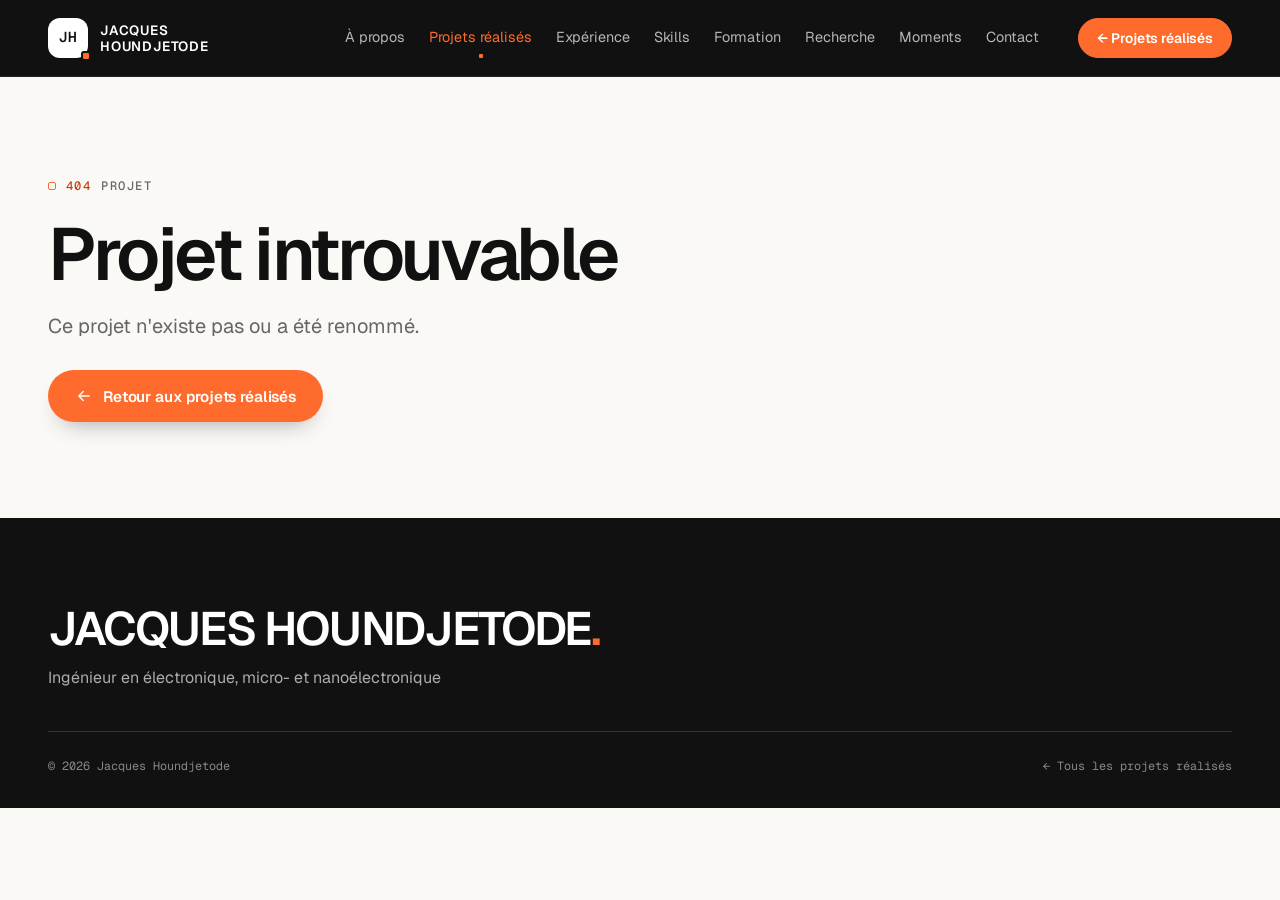
==== commit 931791a2: "Ajout du module de traitement des signaux" ====
--- a/projet.html
+++ b/projet.html
@@ -27,13 +27,13 @@
       </a>
       <nav aria-label="Navigation principale">
         <ul class="nav__links">
-          <li><a href="index.html#accueil">Accueil</a></li>
           <li><a href="index.html#apropos">À propos</a></li>
           <li><a href="index.html#projets" class="is-active" aria-current="true">Projets réalisés</a></li>
           <li><a href="index.html#experience">Expérience</a></li>
+          <li><a href="index.html#expertise">Skills</a></li>
           <li><a href="index.html#formation">Formation</a></li>
-          <li><a href="index.html#expertise">Compétences</a></li>
           <li><a href="index.html#recherche">Recherche</a></li>
+          <li><a href="index.html#moments">Moments</a></li>
           <li><a href="index.html#contact">Contact</a></li>
         </ul>
       </nav>
--- a/assets/css/styles.css
+++ b/assets/css/styles.css
@@ -85,7 +85,7 @@
 .icon-xs { width: 14px; height: 14px; }
 
 /* ---------- Typographie de section ---------- */
-.section { position: relative; padding-block: clamp(88px, 12vw, 160px); }
+.section { position: relative; padding-block: clamp(72px, 9vw, 120px); }
 .section--white { background: var(--white); border-block: 1px solid var(--line); }
 .section--warm { background: var(--warm); }
 /* Projets réalisés : fond orange clair nettement perceptible, cartes blanches */
@@ -109,7 +109,7 @@
 .section--projects .h2 { color: var(--ink); }
 .section--projects .h2::after { content: "."; color: var(--orange); }
 .section--projects .project-count { color: #5A4A40; }
-.section-head { max-width: 820px; margin-bottom: clamp(40px, 6vw, 72px); }
+.section-head { max-width: 820px; margin-bottom: clamp(32px, 4.5vw, 56px); }
 .eyebrow {
   display: inline-flex; align-items: center; gap: 10px; margin-bottom: 22px;
   font-family: var(--mono); font-size: 0.76rem; font-weight: 500; letter-spacing: 0.12em; text-transform: uppercase; color: var(--grey);
@@ -234,6 +234,30 @@
 .band__list li { display: flex; align-items: center; gap: 28px; white-space: nowrap; }
 .band__list li:last-child::after { display: none; }
 .band__list li::after { content: ""; width: 7px; height: 7px; border: 1.5px solid var(--ink); border-radius: 2px; }
+
+/* ---------- Reel PCB (vidéo pilotée par le curseur) ---------- */
+.reel-section { background: var(--dark); color: var(--on-dark); padding-block: clamp(56px, 7vw, 96px); }
+.reel-head { display: flex; flex-wrap: wrap; align-items: flex-end; justify-content: space-between; gap: 16px 48px; margin-bottom: clamp(28px, 4vw, 44px); }
+.reel-section .eyebrow { color: rgba(245, 245, 240, 0.6); }
+.reel-section .eyebrow b { color: var(--orange); }
+.reel-title { font-size: clamp(1.9rem, 1.2rem + 2.8vw, 3.4rem); letter-spacing: -0.045em; line-height: 1; color: #fff; }
+.reel-title span { color: var(--orange); }
+.reel-sub { max-width: 38ch; font-size: 0.95rem; color: rgba(245, 245, 240, 0.62); }
+.reel {
+  position: relative; aspect-ratio: 16 / 9; border-radius: var(--r-lg); overflow: hidden;
+  background: #050505 url("../video/pcb-reel-poster.jpg") center / cover no-repeat;
+  border: 1px solid rgba(255, 255, 255, 0.08); cursor: ew-resize; touch-action: pan-y;
+  -webkit-user-select: none; user-select: none;
+}
+.reel:focus-visible { outline: 2px solid var(--orange); outline-offset: 4px; }
+.reel video { position: absolute; inset: 0; width: 100%; height: 100%; object-fit: cover; pointer-events: none; }
+.reel__hud { position: absolute; inset: auto 0 0; display: flex; justify-content: space-between; align-items: flex-end; gap: 12px; padding: 48px clamp(16px, 2.4vw, 28px) 22px; background: linear-gradient(transparent, rgba(0, 0, 0, 0.55)); font-family: var(--mono); font-size: 0.74rem; letter-spacing: 0.03em; color: rgba(245, 245, 240, 0.85); pointer-events: none; }
+.reel__hint { display: inline-flex; align-items: center; gap: 10px; padding: 7px 14px; border-radius: 999px; background: rgba(17, 17, 17, 0.72); border: 1px solid rgba(255, 255, 255, 0.12); transition: opacity 0.6s var(--ease), transform 0.6s var(--ease); }
+.reel__hint i { font-style: normal; color: var(--orange); }
+.reel.is-touched .reel__hint { opacity: 0; transform: translateY(6px); }
+.reel__track { position: absolute; left: 0; right: 0; bottom: 0; height: 3px; background: rgba(255, 255, 255, 0.12); }
+.reel__bar { position: absolute; inset: 0; background: var(--orange); transform-origin: left; transform: scaleX(0); }
+@media (max-width: 560px) { .reel { border-radius: var(--r); } .reel__hud { padding-bottom: 16px; font-size: 0.68rem; } }
 
 /* ---------- Piste PCB signature ---------- */
 #main { position: relative; }
@@ -380,6 +404,20 @@
 .cert-card__meta { margin-top: 6px; font-family: var(--mono); font-size: 0.76rem; color: var(--grey); }
 @media (max-width: 960px) { .edu-grid { grid-template-columns: 1fr; } .certs { grid-template-columns: repeat(2, minmax(0, 1fr)); } }
 @media (max-width: 600px) { .certs { grid-template-columns: 1fr; } }
+
+/* ---------- Moments forts (mosaïque, formats d'origine conservés) ---------- */
+.moments { columns: 3 300px; column-gap: clamp(14px, 1.8vw, 22px); }
+.moment { break-inside: avoid; margin-bottom: clamp(14px, 1.8vw, 22px); }
+.moment__btn { position: relative; display: block; width: 100%; padding: 0; border: 0; border-radius: var(--r); overflow: hidden; background: var(--soft); cursor: zoom-in; box-shadow: var(--shadow-sm); transition: box-shadow 0.5s var(--ease), transform 0.5s var(--ease); }
+.moment__btn img { width: 100%; height: auto; transition: transform 1.2s var(--ease); }
+.moment__btn:hover { box-shadow: var(--shadow-lg); transform: translateY(-3px); }
+.moment__btn:hover img { transform: scale(1.035); }
+.moment__cap { position: absolute; inset: auto 0 0; display: grid; gap: 2px; padding: 44px 18px 16px; text-align: left; color: #fff; background: linear-gradient(transparent, rgba(17, 17, 17, 0.78)); }
+.moment__cap strong { font-size: 1rem; font-weight: 600; letter-spacing: -0.01em; }
+.moment__cap span { font-size: 0.82rem; color: rgba(255, 255, 255, 0.8); }
+.moment--featured .moment__cap strong { font-size: 1.15rem; }
+.moment--featured .moment__btn { outline: 2px solid var(--orange); outline-offset: -2px; }
+@media (max-width: 640px) { .moments { columns: 1; } }
 
 /* ---------- Skills (section sombre, accent cyan) ---------- */
 #expertise {
@@ -571,3 +609,22 @@
   [data-reveal] { opacity: 1; transform: none; }
   .hero__circuit path { stroke-dashoffset: 0; }
 }
+
+/* ---------- Organisation v2 : grille projets 3 colonnes, publications dans Recherche ---------- */
+@media (min-width: 1100px) {
+  .project-grid { grid-template-columns: repeat(3, minmax(0, 1fr)); }
+  .project-card:not(.project-card--featured) .pc-body { padding: 22px 24px 24px; }
+  .project-card:not(.project-card--featured) .pc-title { font-size: 1.28rem; }
+  .project-card:not(.project-card--featured) .pc-summary { font-size: 0.92rem; }
+  .project-card:not(.project-card--featured) .spec-visual__list { font-size: 1.5rem; }
+  .project-card--featured .pc-media { min-height: 380px; }
+}
+#formation #education { max-width: 980px; }
+.research__pubs { position: relative; z-index: 1; margin-top: clamp(36px, 5vw, 56px); padding-top: 28px; border-top: 1px solid rgba(255, 255, 255, 0.14); }
+.research__pubs h3 { font-family: var(--mono); font-size: 0.72rem; font-weight: 500; letter-spacing: 0.14em; text-transform: uppercase; color: var(--orange-2); margin-bottom: 6px; }
+.research .pubs { border-top: 0; }
+.research .pub { border-bottom: 0; padding: 10px 0 0; }
+.research .pub__venue { color: var(--cyan); }
+.research .pub__title { color: #fff; font-size: clamp(1.1rem, 1rem + 0.5vw, 1.35rem); }
+
+.about__meta-wide { grid-column: 1 / -1; }
